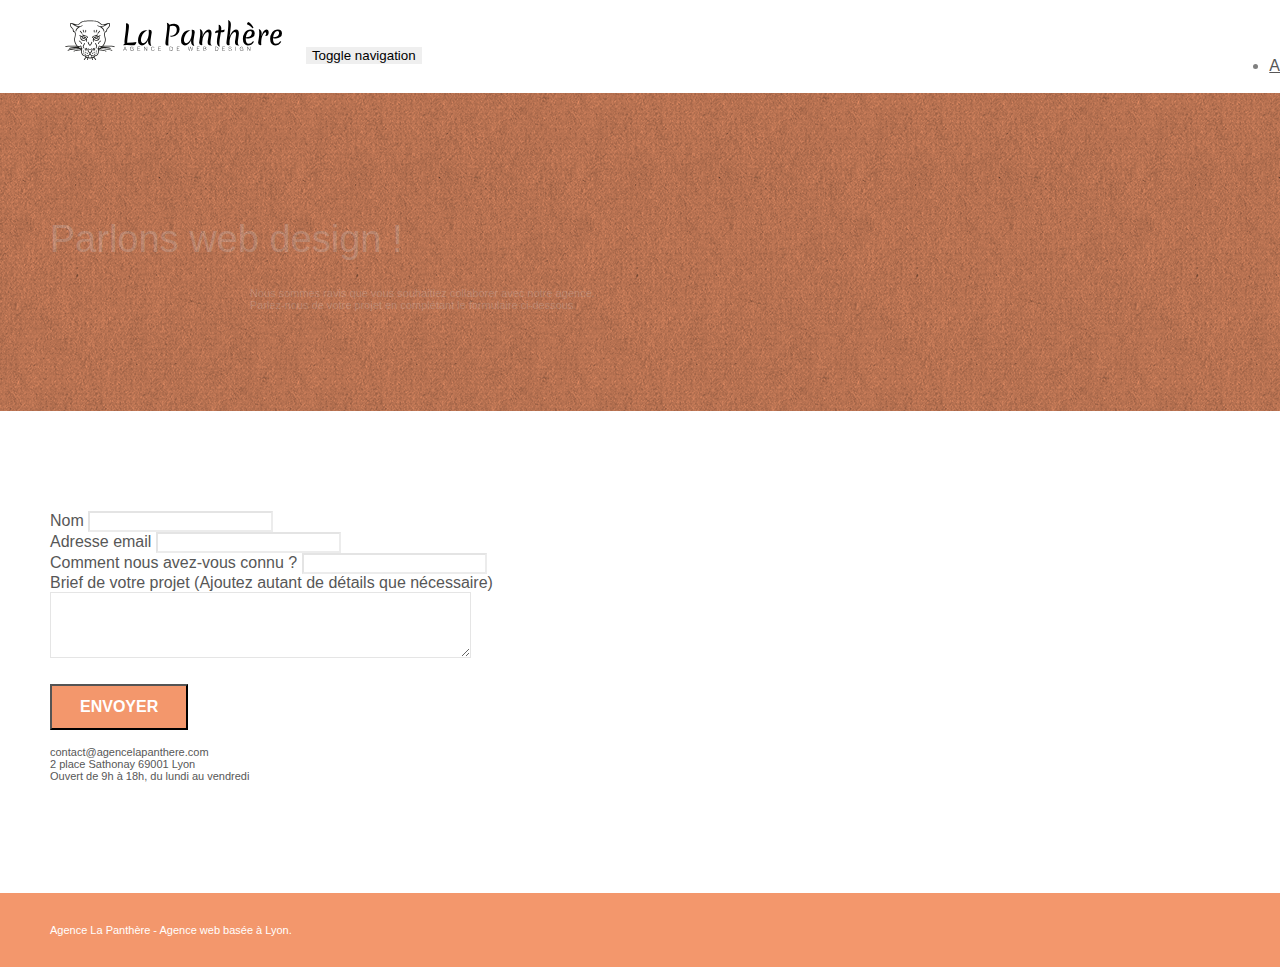
==== contact.html @ 9d2465e5 "page contact" ====
<!doctype html>
<html lang="fr">
<head>
    <meta charset="utf-8">
    <meta name="keywords" content="">
    <meta name="description" content="">
    <meta name="viewport" content="width=device-width, initial-scale=1.0, viewport-fit=cover">
    <link rel="shortcut icon" type="image/png" href="favicon.jpg">
    
	<link rel="stylesheet" type="text/css" href="./css/bootstrap.min.css">
	<link rel="stylesheet" type="text/css" href="style.css">
	<link rel="stylesheet" type="text/css" href="./css/font-awesome.min.css">
	<link rel="stylesheet" type="text/css" href="./css/et-line.min.css">
	
    
	<script src="./js/jquery-2.1.0.min.js"></script>
	<script src="./js/bootstrap.min.js"></script>
	<script src="./js/blocs.min.js"></script>
	<script src="./js/jqBootstrapValidation.js"></script>
	<script src="./js/formHandler.js"></script>
    <title>Contact</title>

    
<!-- Analytics -->
 
<!-- Analytics END -->
    
</head>
<body>
<!-- Principal conteneur -->
<div class="page-container">
    
<!-- bloc-0 -->
<div class="bloc bgc-white l-bloc " id="bloc-0">
	<div class="container bloc-sm">
		<nav class="navbar row">
			<div class="navbar-header">
				<a class="navbar-brand" href="index.html"><img src="img/agence-la-panthere-monochrome.svg" alt="atlanta web design logo" height="40" /></a>
				<button id="nav-toggle" type="button" class="ui-navbar-toggle navbar-toggle" data-toggle="collapse" data-target=".navbar-1">
					<span class="sr-only">Toggle navigation</span><span class="icon-bar"></span><span class="icon-bar"></span><span class="icon-bar"></span>
				</button>
			</div>
			<div class="collapse navbar-collapse navbar-1 special-dropdown-nav">
				<ul class="site-navigation nav navbar-nav">
					<li>
						<a href="index.html">Accueil</a>
					</li>
					<li>
					</li>
					<li>
						<a href="contact.html">Contact</a>
					</li>
				</ul>
			</div>
		</nav>
	</div>
</div>
<!-- bloc-0 END -->

<!-- bloc-6 -->
<div class="bloc bg-dots-bg bg-repeat bgc-atomic-tangerine d-bloc bloc-bg-texture texture-paper" id="bloc-6">
	<div class="container bloc-lg">
		<div class="row">
			<div class="col-sm-12">
				<h1 class="text-center hero-bloc-text tc-white">
					Parlons web design !
				</h1>
				<p class="text-center mg-lg tc-white tight-width-whitespace">
					Nous sommes ravis que vous souhaitiez collaborer avec notre agence.<br>
					Parlez-nous de votre projet en complétant le formulaire ci-dessous.
				</p>
			</div>
		</div>
	</div>
</div>
<!-- bloc-6 END -->

<!-- bloc-7 -->
<div class="bloc bgc-white l-bloc" id="bloc-7">
	<div class="container bloc-lg">
		<div class="row">
			<div class="col-sm-6">
				<form id="form_1" novalidate success-msg="Your message has been sent." fail-msg="Sorry it seems that our mail server is not responding, Sorry for the inconvenience!">
					<div class="form-group">
						<label>
							Nom
						</label>
						<input id="name" class="form-control" required />
					</div>
					<div class="form-group">
						<label>
							Adresse email
						</label>
						<input id="email" class="form-control" type="email" required />
					</div>
					<div class="form-group">
						<label>
							Comment nous avez-vous connu ?
						</label>
						<input class="form-control" type="email" required id="input_504" />
					</div>
					<div class="form-group">
						<label>
							Brief de votre projet (Ajoutez autant de détails que nécessaire)<br>
						</label><textarea id="message" class="form-control" rows="4" cols="50" required></textarea>
					</div> 
					<button class="bloc-button btn btn-lg btn-block cta-hero btn-atomic-tangerine" type="submit">
						Envoyer
					</button>
				</form>
			</div>
			<div class="col-sm-6">
				<p>
					contact@agencelapanthere.com<br>2 place Sathonay 69001 Lyon<br>Ouvert de 9h à 18h, du lundi au vendredi<br>
				</p>
			</div>
		</div>
	</div>
</div>
<!-- bloc-7 END -->

<!-- ScrollToTop Button -->
<a class="bloc-button btn btn-d scrollToTop" onclick="scrollToTarget('1')"><span class="fa fa-chevron-up"></span></a>
<!-- ScrollToTop Button END-->


<!-- Footer - bloc-8 -->
<div class="bloc bgc-atomic-tangerine d-bloc" id="bloc-8">
	<div class="container bloc-sm">
		<div class="row">
			<div class="col-sm-12">
				<p class="text-center white">
					Agence La Panthère - Agence web basée à Lyon.<br>
				</p>
				<div class="row row-no-gutters social">
					<div class="col-sm-3">
						<div class="text-center">
							<a class="social" href="index.html"><span class="fa fa-twitter icon-md"></span></a>
						</div>
					</div>
					<div class="col-sm-3">
						<div class="text-center">
							<a class="social" href="index.html"><span class="fa fa-facebook icon-md"></span></a>
						</div>
					</div>
					<div class="col-sm-3">
						<div class="text-center">
							<a class="social" href="index.html"><span class="fa fa-dribbble icon-md"></span></a>
						</div>
					</div>
					<div class="col-sm-3">
						<div class="text-center">
							<a class="social" href="index.html"><span class="fa fa-instagram icon-md"></span></a>
						</div>
					</div>
				</div>
			</div>
		</div>
	</div>
</div>
<!-- Footer - bloc-8 END -->

</div>
<!-- Principal conteneur END -->
    

</body>
</html>
---- style.css ----
body {
    margin: 0;
    padding: 0;
    background: #FFF;
    overflow-x: hidden;
    -webkit-font-smoothing: antialiased;
    -moz-osx-font-smoothing: grayscale;
}

a,
button {
    transition: all .3s ease-in-out;
    outline: none!important;
}

a:hover {
    text-decoration: none;
    cursor: pointer;
}

#page-loading-blocs-notifaction {
    position: fixed;
    top: 0;
    bottom: 0;
    width: 100%;
    z-index: 100000;
    background: #FFFFFF url("img/pageload-spinner.gif") no-repeat center center;
}

.bloc {
    width: 100%;
    clear: both;
    background: 50% 50% no-repeat;
    padding: 0 50px;
    -webkit-background-size: cover;
    -moz-background-size: cover;
    -o-background-size: cover;
    background-size: cover;
    position: relative;
}

.bloc .container {
    padding-left: 0;
    padding-right: 0;
}

.bloc-lg {
    padding: 100px 50px;
}

.bloc-md {
    padding: 50px;
}

.bloc-sm {
    padding: 20px 50px;
}

.bg-center,
.bg-l-edge,
.bg-r-edge,
.bg-t-edge,
.bg-b-edge,
.bg-tl-edge,
.bg-bl-edge,
.bg-tr-edge,
.bg-br-edge,
.bg-repeat {
    -webkit-background-size: auto!important;
    -moz-background-size: auto!important;
    -o-background-size: auto!important;
    background-size: auto!important;
}

.bg-repeat {
    background: repeat;
}

.bg-t-edge {
    background: top no-repeat;
}

.bloc-bg-texture::before {
    content: "";
    background-size: 2px 2px;
    position: absolute;
    top: 0;
    bottom: 0;
    left: 0;
    right: 0;
}

.texture-paper::before {
    background: url("img/texture-paper.png");
    background-size: 280px 280px;
}

.b-parallax {
    background-attachment: fixed;
}

.d-bloc {
    color: rgba(255, 255, 255, .7);
}

.d-bloc button:hover {
    color: rgba(255, 255, 255, .9);
}

.d-bloc .icon-round,
.d-bloc .icon-square,
.d-bloc .icon-rounded,
.d-bloc .icon-semi-rounded-a,
.d-bloc .icon-semi-rounded-b {
    border-color: rgba(255, 255, 255, .9);
}

.d-bloc .divider-h span {
    border-color: rgba(255, 255, 255, .2);
}

.d-bloc .a-btn,
.d-bloc .navbar a,
.d-bloc .navbar-brand,
.d-bloc a .icon-sm,
.d-bloc a .icon-md,
.d-bloc a .icon-lg,
.d-bloc a .icon-xl,
.d-bloc h1 a,
.d-bloc h2 a,
.d-bloc h3 a,
.d-bloc h4 a,
.d-bloc h5 a,
.d-bloc h6 a,
.d-bloc p a {
    color: rgba(255, 255, 255, .6);
}

.d-bloc .a-btn:hover,
.d-bloc .navbar a:hover,
.d-bloc .navbar-brand:hover,
.d-bloc a:hover .icon-sm,
.d-bloc a:hover .icon-md,
.d-bloc a:hover .icon-lg,
.d-bloc a:hover .icon-xl,
.d-bloc h1 a:hover,
.d-bloc h2 a:hover,
.d-bloc h3 a:hover,
.d-bloc h4 a:hover,
.d-bloc h5 a:hover,
.d-bloc h6 a:hover,
.d-bloc p a:hover {
    color: rgba(255, 255, 255, 1);
}

.d-bloc .navbar-toggle .icon-bar {
    background: rgba(255, 255, 255, 1);
}

.d-bloc .btn-wire,
.d-bloc .btn-wire:hover {
    color: rgba(255, 255, 255, 1);
    border-color: rgba(255, 255, 255, 1);
}

.d-bloc .panel {
    color: rgba(0, 0, 0, .5);
}

.d-bloc .panel button:hover {
    color: rgba(0, 0, 0, .7);
}

.d-bloc .panel icon {
    border-color: rgba(0, 0, 0, .7);
}

.d-bloc .panel .divider-h span {
    border-color: rgba(0, 0, 0, .1);
}

.d-bloc .panel .a-btn {
    color: rgba(0, 0, 0, .6);
}

.d-bloc .panel .a-btn:hover {
    color: rgba(0, 0, 0, 1);
}

.d-bloc .panel .btn-wire,
.d-bloc .panel .btn-wire:hover {
    color: rgba(0, 0, 0, .7);
    border-color: rgba(0, 0, 0, .3);
}

.d-bloc .panel,
.l-bloc {
    color: rgba(0, 0, 0, .5);
}

.d-bloc .panel button:hover,
.l-bloc button:hover {
    color: rgba(0, 0, 0, .7);
}

.l-bloc .icon-round,
.l-bloc .icon-square,
.l-bloc .icon-rounded,
.l-bloc .icon-semi-rounded-a,
.l-bloc .icon-semi-rounded-b {
    border-color: rgba(0, 0, 0, .7);
}

.d-bloc .panel .divider-h span,
.l-bloc .divider-h span {
    border-color: rgba(0, 0, 0, .1);
}

.d-bloc .panel .a-btn,
.l-bloc .a-btn,
.l-bloc .navbar a,
.l-bloc .navbar-brand,
.l-bloc a .icon-sm,
.l-bloc a .icon-md,
.l-bloc a .icon-lg,
.l-bloc a .icon-xl,
.l-bloc h1 a,
.l-bloc h2 a,
.l-bloc h3 a,
.l-bloc h4 a,
.l-bloc h5 a,
.l-bloc h6 a,
.l-bloc p a {
    color: rgba(0, 0, 0, .6);
}

.d-bloc .panel .a-btn:hover,
.l-bloc .a-btn:hover,
.l-bloc .navbar a:hover,
.l-bloc .navbar-brand:hover,
.l-bloc a:hover .icon-sm,
.l-bloc a:hover .icon-md,
.l-bloc a:hover .icon-lg,
.l-bloc a:hover .icon-xl,
.l-bloc h1 a:hover,
.l-bloc h2 a:hover,
.l-bloc h3 a:hover,
.l-bloc h4 a:hover,
.l-bloc h5 a:hover,
.l-bloc h6 a:hover,
.l-bloc p a:hover {
    color: rgba(0, 0, 0, 1);
}

.l-bloc .navbar-toggle .icon-bar {
    color: rgba(0, 0, 0, .6);
}

.d-bloc .panel .btn-wire,
.d-bloc .panel .btn-wire:hover,
.l-bloc .btn-wire,
.l-bloc .btn-wire:hover {
    color: rgba(0, 0, 0, .7);
    border-color: rgba(0, 0, 0, .3);
}

.voffset {
    margin-top: 30px;
}

.voffset-lg {
    margin-top: 80px;
}

.row-no-gutters {
    margin-right: 0;
    margin-left: 0;
}

.row.row-no-gutters > [class^="col-"],
.row.row-no-gutters > [class*=" col-"] {
    padding-right: 0;
    padding-left: 0;
}

#bloc-1-hero h1 {
    font-size: 32px;
}

.navbar {
    margin-bottom: 0;
    z-index: 1;
}

.navbar-brand {
    height: auto;
    padding: 3px 15px;
    font-size: 25px;
    font-weight: normal;
    font-weight: 600;
    line-height: 44px;
}

.navbar-brand img {
    max-height: 200px;
    margin: 0 5px 0 0;
    display: inline;
}

.navbar-brand img[src$=svg] {
    min-width: 100px;
}

.nav-center .navbar-brand img {
    margin: 0;
}

.navbar .nav {
    padding-top: 2px;
    margin-right: -16px;
    float: right;
    z-index: 1;
}

.nav > li {
    float: left;
    margin-top: 4px;
    font-size: 16px;
}

.navbar-nav .open .dropdown-menu > li > a {
    text-align: inherit;
}

.nav > li a:hover,
.nav > li a:focus {
    background: transparent;
}

.navbar-toggle {
    margin: 10px 10px 0 0;
    border: 0px;
}

.navbar-toggle:hover {
    background: transparent!important;
}

.navbar-toggle .icon-bar {
    background-color: rgba(0, 0, 0, .5);
    width: 26px;
}

.nav-invert .navbar .nav {
    float: left;
}

.nav-invert .navbar-header,
.nav-invert .navbar-brand {
    float: right;
    position: relative;
    z-index: 2;
}

@media (min-width: 768px) {
    .site-navigation {
        position: absolute;
        top: 50%;
        right: 20px;
        transform: translate(0, -50%);
        -webkit-transform: translateY(-50%);
    }
    .nav > li .dropdown-menu a,
    .nav > li .dropdown-menu a:hover {
        color: #484848;
    }
    .nav-invert .site-navigation {
        left: 0;
        right: 0;
    }
    .nav-center {
        text-align: center;
    }
    .nav-center .navbar-header {
        width: 100%;
    }
    .nav-center .navbar-header,
    .nav-center .navbar-brand,
    .nav-center .nav > li {
        float: none;
        display: inline-block;
    }
    .nav-center .site-navigation {
        position: relative;
        width: 100%;
        right: 0;
        margin-right: 0px;
        margin-top: 20px;
    }
    .nav-center.mini-nav .navbar-toggle {
        float: none;
        margin: 10px auto 0;
    }
}

.nav > li > .dropdown a {
    background: none!important;
    display: block;
    padding: 14px 15px;
}

nav .caret {
    margin: 0 5px;
}

.dropdown-menu .dropdown-menu {
    top: -8px;
    left: 100%;
}

.dropdown-menu .dropmenu-flow-right {
    top: 100%;
    left: 0;
    margin-left: -1px;
    border-top-left-radius: 0;
    border-top-right-radius: 0;
}

.dropdown-menu .dropdown span {
    border: 4px solid black;
    border-top-color: transparent;
    border-right-color: transparent;
    border-bottom-color: transparent;
    margin: 6px -5px 0 0!important;
    float: right;
}

.mg-md {
    margin-top: 10px;
    margin-bottom: 20px;
}

.mg-lg {
    margin-top: 10px;
    margin-bottom: 40px;
}

.btn {
    margin: 0 5px 5px 0;
}

.btn.pull-right {
    margin: 0 0 5px 5px;
}

.btn-d,
.btn-d:hover,
.btn-d:focus {
    color: #FFF;
    background: rgba(0, 0, 0, .3);
}

button {
    outline: none!important;
}

.btn-rd {
    border-radius: 40px;
}

.btn-clean {
    border: 1px solid rgba(0, 0, 0, .08);
    border-bottom-color: rgba(0, 0, 0, .1);
    text-shadow: 0 1px 0 rgba(0, 0, 1, .1);
    box-shadow: 0 1px 3px rgba(0, 0, 1, .25), inset 0 1px 0 0 rgba(255, 255, 255, .15);
}

.icon-md {
    font-size: 30px!important;
}

.icon-lg {
    font-size: 60px!important;
}

.sm-shadow {
    text-shadow: 0 1px 2px rgba(0, 0, 0, .3);
}

.panel-sq,
.panel-sq .panel-heading,
.panel-sq .panel-footer {
    border-radius: 0;
}

.panel-rd {
    border-radius: 30px;
}

.panel-rd .panel-heading {
    border-radius: 29px 29px 0 0;
}

.panel-rd .panel-footer {
    border-radius: 0 0 29px 29px;
}

.form-control {
    border-color: rgba(0, 0, 0, .1);
    box-shadow: none;
}

.scrollToTop {
    width: 40px;
    height: 40px;
    position: fixed;
    bottom: 20px;
    right: 20px;
    opacity: 0;
    z-index: 500;
    transition: all .3s ease-in-out;
}

.scrollToTop span {
    margin-top: 6px;
}

.showScrollTop {
    font-size: 14px;
    opacity: 1;
}

a[data-lightbox] {
    position: relative;
    display: block;
    text-align: center;
}

a[data-lightbox]:hover::before {
    content: "+";
    font-family: "HelveticaNeue-Light", "Helvetica Neue Light", "Helvetica Neue", Helvetica, Arial;
    font-size: 32px;
    width: 50px;
    height: 50px;
    margin-left: -25px;
    border-radius: 50%;
    background: rgba(0, 0, 0, .6);
    color: #FFF;
    font-weight: 100;
    z-index: 1;
    position: absolute;
    top: 50%;
    transform: translateY(-50%);
    -webkit-transform: translateY(-50%);
}

a[data-lightbox]:hover img {
    opacity: 0.6;
    -webkit-animation-fill-mode: none;
    animation-fill-mode: none;
}

#lightbox-modal {
    display: flex;
    align-items: center;
}

#lightbox-modal .modal-dialog {
    width: 90%;
    max-width: 900px;
    margin: 0 auto 0;
}

#lightbox-modal .modal-dialog img {
    max-height: 90vh;
    margin: 0 auto;
}

.lightbox-caption {
    padding: 20px;
    color: #FFF;
    background: rgba(0, 0, 0, .5);
    position: absolute;
    left: 15px;
    right: 15px;
    bottom: 5px;
}

.close-lightbox {
    color: #FFF;
    font-size: 30px;
    position: absolute;
    top: 20px;
    right: 20px;
    z-index: 20;
    background: rgba(0, 0, 0, .5);
    border: none;
    line-height: 30px;
    padding: 0 9px 5px;
    opacity: 0.3;
}

.close-lightbox:hover,
.next-lightbox:hover,
.prev-lightbox:hover {
    opacity: 1.0;
    color: #FFF;
}

.next-lightbox,
.prev-lightbox {
    font-size: 20px;
    color: rgba(255, 255, 255, .9);
    background: rgba(0, 0, 0, .5);
    transition: all .2s ease-in-out;
    position: absolute;
    top: 45%;
    z-index: 1;
    opacity: 0.4;
}

.next-lightbox {
    padding: 6px 8px 1px 13px;
    right: 25px;
}

.prev-lightbox {
    padding: 6px 13px 1px 10px;
    left: 25px;
}

.snapshot-lb .modal-body {
    padding-bottom: 45px;
}

.snapshot-lb .lightbox-caption {
    padding: 0;
    color: rgba(0, 0, 0, .5);
    background: none;
}

h1,
h2,
h3,
h4,
h5,
h6,
p,
label,
.btn,
a {
    font-family: "helvetica";
    font-weight: 400;
    color: #575757!important;
}

.container {
    max-width: 1000px;
}

.hero-bloc-text {
    font-size: 38px;
}

.hero-bloc-text-sub {
    font-size: 36px;
}

.statement-bloc-text {
    line-height: 26px;
    font-style: italic;
    font-size: 20px;
    text-align: center;
    font-weight: lighter;
    max-width: 520px;
    margin: auto auto auto auto;
}

p {
    font-size: 11px;
}

.tight-width-whitespace {
    max-width: 600px;
    margin: auto auto auto auto;
}

.h1 {
    font-size: 20px;
    font-family: "Open Sans";
}

.cta-hero {
    margin-top: 22px;
    color: #FFFFFF!important;
    text-transform: uppercase;
    padding: 12px 28px 12px 28px;
    font-size: 16px;
    font-weight: 700;
}

.social {
    max-width: 400px;
    margin: auto auto auto auto;
}

h2 {
    font-size: 22px;
    line-height: 1.4em;
}

h3 {
    font-size: 15px;
    text-transform: uppercase;
    font-weight: 700;
    color: #333333!important;
}

.med-width-whitespace {
    max-width: 800px;
    margin: auto auto auto auto;
    box-shadow: 0px 0px 0px #000000;
}

h1 {
    color: #333333!important;
}

h4 {
    color: #333333!important;
}

.icons {
    margin-bottom: 14px;
    margin-top: 24px;
}

.white {
    color: #FFFFFF!important;
}

.portfolio-thumb {
    margin-bottom: 24px;
}

.portfolio-row {
    margin-bottom: 44px;
    margin-top: 50px;
}

.avatar {
    box-shadow: 0px 4px 9px rgba(0, 0, 0, 0.3);
}

.black-background {
    background-color: rgba(165, 147, 99, 0.7);
    padding: 40px 40px 40px 40px;
}

.bold-link {
    font-weight: 900;
    text-decoration: underline!important;
}

.bgc-white {
    background-color: #FFFFFF;
}

.bgc-dark-slate-blue {
    background-color: #364577;
}

.bgc-atomic-tangerine {
    background-color: #F3976C;
}

.tc-white {
    color: #f7b293!important;
}

.btn-atomic-tangerine {
    background: #F3976C;
    color: #FFFFFF!important;
}

.btn-atomic-tangerine:hover {
    background: #c27956!important;
    color: #FFFFFF!important;
}

.ltc-white {
    color: #FFFFFF!important;
}

.ltc-white:hover {
    color: #cccccc!important;
}

.ltc-atomic-tangerine {
    color: #F3976C!important;
}

.ltc-atomic-tangerine:hover {
    color: #c27956!important;
}

.icon-dark-slate-blue {
    color: #364577!important;
    border-color: #364577!important;
}

.bg-dots-bg {
    background-image: url("img/dots-bg.png");
}

.bg-lines-h2-bg {
    background-image: url("img/lines-h2-bg.png");
}

.bg-banniere {
    background-image: url("img/agence-la-panthere.jpg");
}

.bg-presentation {
    background-image: url("img/image-de-presentation.bmp");
}

@media (max-width: 1024px) {
    .bloc {
        padding-left: 20px;
        padding-right: 20px;
    }
    .bloc.full-width-bloc,
    .bloc-tile-2.full-width-bloc .container,
    .bloc-tile-3.full-width-bloc .container,
    .bloc-tile-4.full-width-bloc .container {
        padding-left: 0;
        padding-right: 0;
    }
}

@media (max-width: 992px) and (min-width: 768px) {
    .navbar .nav {
        max-width: 80%
    }
    .nav-center.navbar .nav {
        max-width: 100%
    }
}

@media only screen and (min-device-width: 768px) and (max-device-width: 1024px) and (orientation: landscape) {
    .b-parallax {
        background-attachment: scroll;
    }
}

@media only screen and (min-device-width: 1024px) and (max-device-width: 1366px) and (-webkit-min-device-pixel-ratio: 1.5) {
    .b-parallax {
        background-attachment: scroll;
    }
}

@media (max-width: 991px) {
    .container {
        width: 100%;
    }
    .b-parallax {
        background-attachment: scroll;
    }
    .page-container,
    #hero-bloc {
        overflow-x: hidden;
        position: relative;
    }
    .bloc {
        padding-left: constant(safe-area-inset-left);
        padding-right: constant(safe-area-inset-right);
    }
    .bloc-group,
    .bloc-group .bloc {
        display: block;
        width: 100%;
    }
    .bloc-fill-screen .fill-bloc-top-edge,
    .bloc-fill-screen .fill-bloc-bottom-edge {
        padding: 0 20px;
        padding-left: constant(safe-area-inset-left);
        padding-right: constant(safe-area-inset-right);
    }
}

@media (max-width: 767px) {
    .page-container {
        overflow-x: hidden;
        position: relative;
    }
    h1,
    h2,
    h3,
    h4,
    h5,
    h6,
    p,
    #disqus_thread {
        padding-left: 10px!important;
        padding-right: 10px!important;
    }
    .b-parallax {
        background-attachment: scroll;
    }
    .navbar .nav {
        padding-top: 0;
        border-top: 1px solid rgba(0, 0, 0, .2);
        float: none!important;
    }
    .navbar.row {
        margin-left: 0;
        margin-right: 0;
    }
    .site-navigation {
        position: inherit;
        transform: none;
        -webkit-transform: none;
        -ms-transform: none;
    }
    .nav > li {
        margin-top: 0;
        border-bottom: 1px solid rgba(0, 0, 0, .1);
        background: rgba(0, 0, 0, .05);
        text-align: left;
        padding-left: 15px;
        width: 100%;
    }
    .nav > li:hover {
        background: rgba(0, 0, 0, .08);
    }
    .dropdown .dropdown a .caret {
        float: none;
        margin: 5px 0 0 10px!important;
        border: 4px solid black;
        border-bottom-color: transparent;
        border-right-color: transparent;
        border-left-color: transparent;
    }
    #hero-bloc .navbar .nav {
        background: rgba(0, 0, 0, .8);
    }
    #hero-bloc .navbar .nav a {
        color: rgba(255, 255, 255, .6);
    }
    .hero {
        padding: 50px 0;
    }
    .hero-nav {
        left: -1px;
        right: -1px;
    }
    .navbar-collapse {
        padding: 0;
        overflow-x: hidden;
        -webkit-box-shadow: none;
        box-shadow: none;
    }
    .navbar-brand img {
        max-height: 40px;
        width: auto;
    }
    .nav-invert .navbar-header {
        float: none;
        width: 100%;
    }
    .nav-invert .navbar-toggle {
        float: left;
        margin-left: 10px;
    }
    .bloc {
        padding-left: 0;
        padding-right: 0;
    }
    .bloc-xxl,
    .bloc-xl,
    .bloc-lg {
        padding: 40px 0;
    }
    .bloc-sm,
    .bloc-md {
        padding-left: 0;
        padding-right: 0;
    }
    .bloc-tile-2 .container,
    .bloc-tile-3 .container,
    .bloc-tile-4 .container,
    .bloc-fill-screen .fill-bloc-top-edge,
    .bloc-fill-screen .fill-bloc-bottom-edge {
        padding-left: 0;
        padding-right: 0;
    }
    .a-block {
        padding: 0 10px;
    }
    .btn-dwn {
        display: none;
    }
    .voffset {
        margin-top: 5px;
    }
    .voffset-md {
        margin-top: 20px;
    }
    .voffset-lg {
        margin-top: 30px;
    }
    form {
        padding: 5px;
    }
    .close-lightbox {
        display: inline-block;
    }
    .blocsapp-device-iphone5 {
        background-size: 216px 425px;
        padding-top: 60px;
        width: 216px;
        height: 425px;
    }
    .blocsapp-device-iphone5 img {
        width: 180px;
        height: 320px;
    }
}

@media (max-width: 400px) {
    .bloc {
        padding-left: 0;
        padding-right: 0;
    }
}

@media (max-width: 767px) {
    .bloc-mob-center-text {
        text-align: center;
    }
}
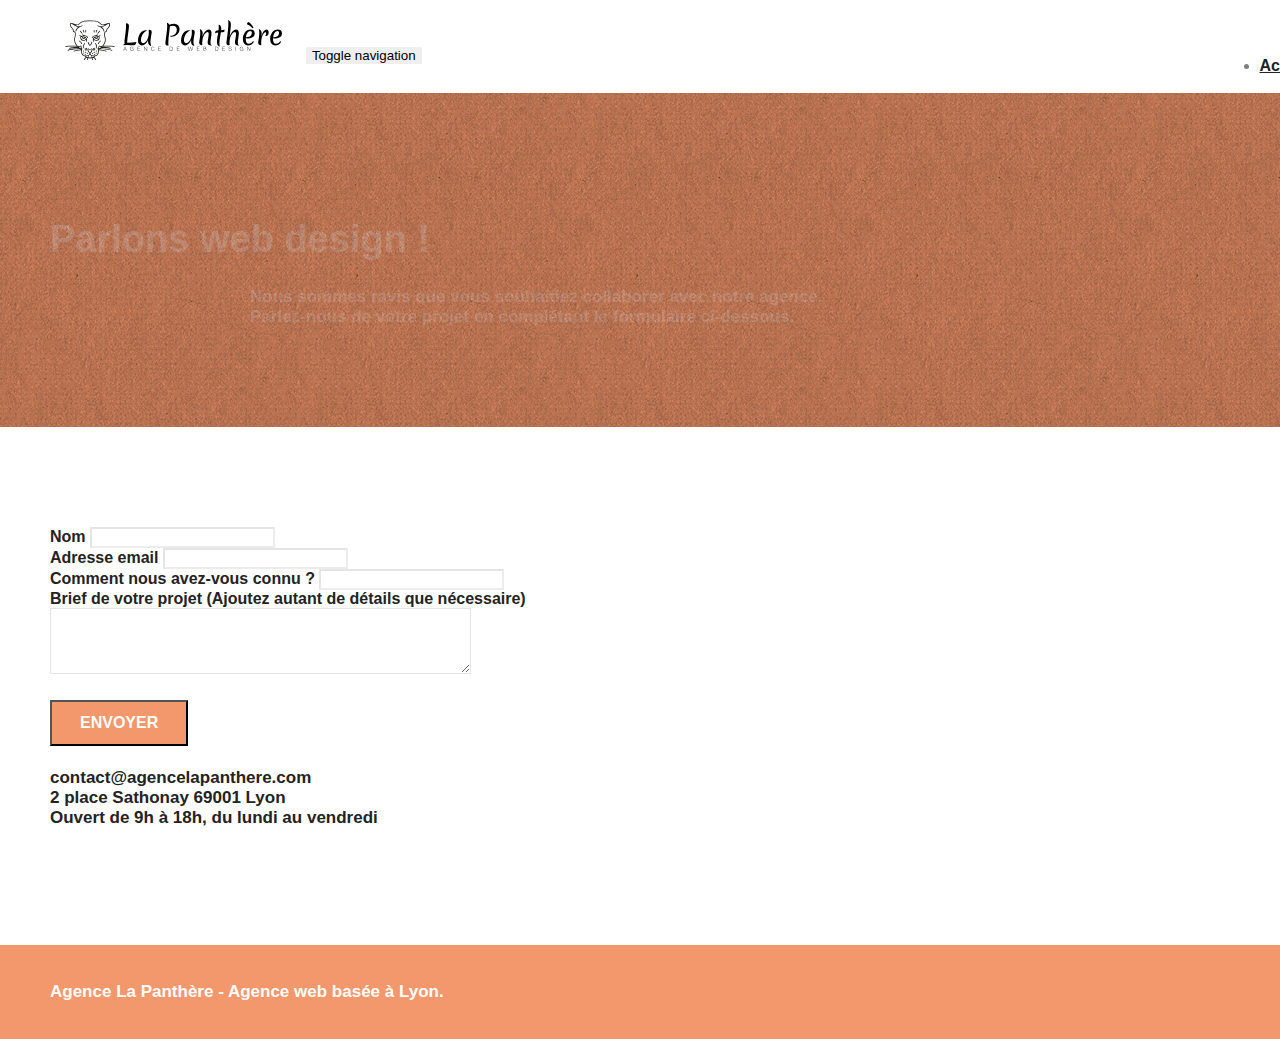
==== commit 67243d3f: "dernières modif" ====
--- a/contact.html
+++ b/contact.html
@@ -135,22 +135,22 @@
 				<div class="row row-no-gutters social">
 					<div class="col-sm-3">
 						<div class="text-center">
-							<a class="social" href="index.html"><span class="fa fa-twitter icon-md"></span></a>
+							<a aria-label="twitter" href="https://twitter.com"><span class="fa fa-twitter icon-md"></span></a>
 						</div>
 					</div>
 					<div class="col-sm-3">
 						<div class="text-center">
-							<a class="social" href="index.html"><span class="fa fa-facebook icon-md"></span></a>
+							<a aria-label="facebook" href="https://facebook.fr"><span class="fa fa-facebook icon-md"></span></a>
 						</div>
 					</div>
 					<div class="col-sm-3">
 						<div class="text-center">
-							<a class="social" href="index.html"><span class="fa fa-dribbble icon-md"></span></a>
+							<a aria-label="dribble" href="https://dribble.com"><span class="fa fa-dribbble icon-md"></span></a>
 						</div>
 					</div>
 					<div class="col-sm-3">
 						<div class="text-center">
-							<a class="social" href="index.html"><span class="fa fa-instagram icon-md"></span></a>
+							<a aria-label="instagram" href="https://instagram.com"><span class="fa fa-instagram icon-md"></span></a>
 						</div>
 					</div>
 				</div>
--- a/style.css
+++ b/style.css
@@ -650,8 +650,8 @@
 .btn,
 a {
     font-family: "helvetica";
-    font-weight: 400;
-    color: #575757!important;
+    font-weight: 600;
+    color: #232323!important;
 }
 
 .container {
@@ -677,7 +677,7 @@
 }
 
 p {
-    font-size: 11px;
+    font-size: 17px;
 }
 
 .tight-width-whitespace {
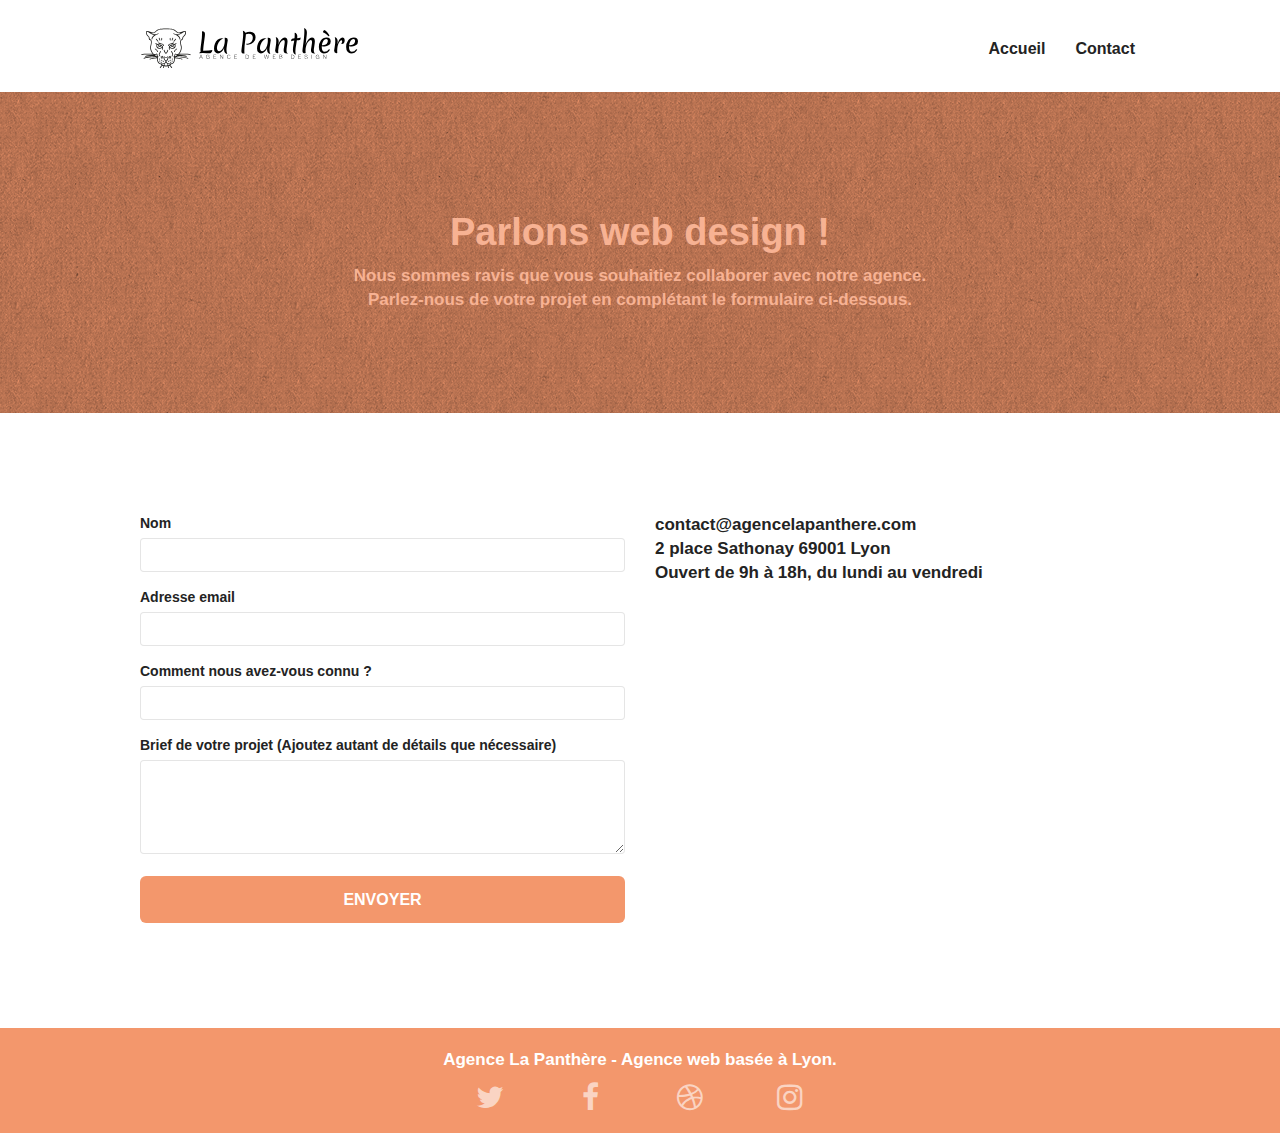
==== commit ed5f3ab0: "Update contact.html" ====
--- a/contact.html
+++ b/contact.html
@@ -7,15 +7,15 @@
     <meta name="viewport" content="width=device-width, initial-scale=1.0, viewport-fit=cover">
     <link rel="shortcut icon" type="image/png" href="favicon.jpg">
     
-	<link rel="stylesheet" type="text/css" href="./css/bootstrap.min.css">
+	<link rel="stylesheet" type="text/css" href="./css/bootstrap.css">
 	<link rel="stylesheet" type="text/css" href="style.css">
-	<link rel="stylesheet" type="text/css" href="./css/font-awesome.min.css">
-	<link rel="stylesheet" type="text/css" href="./css/et-line.min.css">
+	<link rel="stylesheet" type="text/css" href="./css/font-awesome.css">
+	<link rel="stylesheet" type="text/css" href="./css/et-line.css">
 	
     
-	<script src="./js/jquery-2.1.0.min.js"></script>
-	<script src="./js/bootstrap.min.js"></script>
-	<script src="./js/blocs.min.js"></script>
+	<script src="./js/jquery-2.1.0.js"></script>
+	<script src="./js/bootstrap.js"></script>
+	<script src="./js/blocs.js"></script>
 	<script src="./js/jqBootstrapValidation.js"></script>
 	<script src="./js/formHandler.js"></script>
     <title>Contact</title>
--- a/style.css
+++ b/style.css
@@ -848,13 +848,13 @@
     }
 }
 
-@media only screen and (min-device-width: 768px) and (max-device-width: 1024px) and (orientation: landscape) {
+@media only screen and (min-width: 768px) and (max-width: 1024px) and (orientation: landscape) {
     .b-parallax {
         background-attachment: scroll;
     }
 }
 
-@media only screen and (min-device-width: 1024px) and (max-device-width: 1366px) and (-webkit-min-device-pixel-ratio: 1.5) {
+@media only screen and (min-width: 1024px) and (max-width: 1366px) and (-webkit-min-device-pixel-ratio: 1.5) {
     .b-parallax {
         background-attachment: scroll;
     }
@@ -872,10 +872,7 @@
         overflow-x: hidden;
         position: relative;
     }
-    .bloc {
-        padding-left: constant(safe-area-inset-left);
-        padding-right: constant(safe-area-inset-right);
-    }
+    
     .bloc-group,
     .bloc-group .bloc {
         display: block;
@@ -884,8 +881,6 @@
     .bloc-fill-screen .fill-bloc-top-edge,
     .bloc-fill-screen .fill-bloc-bottom-edge {
         padding: 0 20px;
-        padding-left: constant(safe-area-inset-left);
-        padding-right: constant(safe-area-inset-right);
     }
 }
 
--- a/css/et-line.css
+++ b/css/et-line.css
@@ -0,0 +1,519 @@
+@font-face {
+    font-family: et-line;
+    src: url(../fonts/et-line.eot);
+    src: url(../fonts/et-line.eot?#iefix) format('embedded-opentype'), url(../fonts/et-line.woff) format('woff'), url(../fonts/et-line.ttf) format('truetype'), url(../fonts/et-line.svg#et-line) format('svg');
+    font-weight: 400;
+    font-style: normal
+}
+
+.et-icon-adjustments,
+.et-icon-alarmclock,
+.et-icon-anchor,
+.et-icon-aperture,
+.et-icon-attachment,
+.et-icon-bargraph,
+.et-icon-basket,
+.et-icon-beaker,
+.et-icon-bike,
+.et-icon-book-open,
+.et-icon-briefcase,
+.et-icon-browser,
+.et-icon-calendar,
+.et-icon-camera,
+.et-icon-caution,
+.et-icon-chat,
+.et-icon-circle-compass,
+.et-icon-clipboard,
+.et-icon-clock,
+.et-icon-cloud,
+.et-icon-compass,
+.et-icon-desktop,
+.et-icon-dial,
+.et-icon-document,
+.et-icon-documents,
+.et-icon-download,
+.et-icon-dribbble,
+.et-icon-edit,
+.et-icon-envelope,
+.et-icon-expand,
+.et-icon-facebook,
+.et-icon-flag,
+.et-icon-focus,
+.et-icon-gears,
+.et-icon-genius,
+.et-icon-gift,
+.et-icon-global,
+.et-icon-globe,
+.et-icon-googleplus,
+.et-icon-grid,
+.et-icon-happy,
+.et-icon-hazardous,
+.et-icon-heart,
+.et-icon-hotairballoon,
+.et-icon-hourglass,
+.et-icon-key,
+.et-icon-laptop,
+.et-icon-layers,
+.et-icon-lifesaver,
+.et-icon-lightbulb,
+.et-icon-linegraph,
+.et-icon-linkedin,
+.et-icon-lock,
+.et-icon-magnifying-glass,
+.et-icon-map,
+.et-icon-map-pin,
+.et-icon-megaphone,
+.et-icon-mic,
+.et-icon-mobile,
+.et-icon-newspaper,
+.et-icon-notebook,
+.et-icon-paintbrush,
+.et-icon-paperclip,
+.et-icon-pencil,
+.et-icon-phone,
+.et-icon-picture,
+.et-icon-pictures,
+.et-icon-piechart,
+.et-icon-presentation,
+.et-icon-pricetags,
+.et-icon-printer,
+.et-icon-profile-female,
+.et-icon-profile-male,
+.et-icon-puzzle,
+.et-icon-quote,
+.et-icon-recycle,
+.et-icon-refresh,
+.et-icon-ribbon,
+.et-icon-rss,
+.et-icon-sad,
+.et-icon-scissors,
+.et-icon-scope,
+.et-icon-search,
+.et-icon-shield,
+.et-icon-speedometer,
+.et-icon-strategy,
+.et-icon-streetsign,
+.et-icon-tablet,
+.et-icon-target,
+.et-icon-telescope,
+.et-icon-toolbox,
+.et-icon-tools,
+.et-icon-tools-2,
+.et-icon-trophy,
+.et-icon-tumblr,
+.et-icon-twitter,
+.et-icon-upload,
+.et-icon-video,
+.et-icon-wallet,
+.et-icon-wine {
+    font-family: et-line;
+    speak: none;
+    font-style: normal;
+    font-weight: 400;
+    font-variant: normal;
+    text-transform: none;
+    line-height: 1;
+    -webkit-font-smoothing: antialiased;
+    -moz-osx-font-smoothing: grayscale;
+    display: inline-block
+}
+
+.et-icon-mobile:before {
+    content: "\e000"
+}
+
+.et-icon-laptop:before {
+    content: "\e001"
+}
+
+.et-icon-desktop:before {
+    content: "\e002"
+}
+
+.et-icon-tablet:before {
+    content: "\e003"
+}
+
+.et-icon-phone:before {
+    content: "\e004"
+}
+
+.et-icon-document:before {
+    content: "\e005"
+}
+
+.et-icon-documents:before {
+    content: "\e006"
+}
+
+.et-icon-search:before {
+    content: "\e007"
+}
+
+.et-icon-clipboard:before {
+    content: "\e008"
+}
+
+.et-icon-newspaper:before {
+    content: "\e009"
+}
+
+.et-icon-notebook:before {
+    content: "\e00a"
+}
+
+.et-icon-book-open:before {
+    content: "\e00b"
+}
+
+.et-icon-browser:before {
+    content: "\e00c"
+}
+
+.et-icon-calendar:before {
+    content: "\e00d"
+}
+
+.et-icon-presentation:before {
+    content: "\e00e"
+}
+
+.et-icon-picture:before {
+    content: "\e00f"
+}
+
+.et-icon-pictures:before {
+    content: "\e010"
+}
+
+.et-icon-video:before {
+    content: "\e011"
+}
+
+.et-icon-camera:before {
+    content: "\e012"
+}
+
+.et-icon-printer:before {
+    content: "\e013"
+}
+
+.et-icon-toolbox:before {
+    content: "\e014"
+}
+
+.et-icon-briefcase:before {
+    content: "\e015"
+}
+
+.et-icon-wallet:before {
+    content: "\e016"
+}
+
+.et-icon-gift:before {
+    content: "\e017"
+}
+
+.et-icon-bargraph:before {
+    content: "\e018"
+}
+
+.et-icon-grid:before {
+    content: "\e019"
+}
+
+.et-icon-expand:before {
+    content: "\e01a"
+}
+
+.et-icon-focus:before {
+    content: "\e01b"
+}
+
+.et-icon-edit:before {
+    content: "\e01c"
+}
+
+.et-icon-adjustments:before {
+    content: "\e01d"
+}
+
+.et-icon-ribbon:before {
+    content: "\e01e"
+}
+
+.et-icon-hourglass:before {
+    content: "\e01f"
+}
+
+.et-icon-lock:before {
+    content: "\e020"
+}
+
+.et-icon-megaphone:before {
+    content: "\e021"
+}
+
+.et-icon-shield:before {
+    content: "\e022"
+}
+
+.et-icon-trophy:before {
+    content: "\e023"
+}
+
+.et-icon-flag:before {
+    content: "\e024"
+}
+
+.et-icon-map:before {
+    content: "\e025"
+}
+
+.et-icon-puzzle:before {
+    content: "\e026"
+}
+
+.et-icon-basket:before {
+    content: "\e027"
+}
+
+.et-icon-envelope:before {
+    content: "\e028"
+}
+
+.et-icon-streetsign:before {
+    content: "\e029"
+}
+
+.et-icon-telescope:before {
+    content: "\e02a"
+}
+
+.et-icon-gears:before {
+    content: "\e02b"
+}
+
+.et-icon-key:before {
+    content: "\e02c"
+}
+
+.et-icon-paperclip:before {
+    content: "\e02d"
+}
+
+.et-icon-attachment:before {
+    content: "\e02e"
+}
+
+.et-icon-pricetags:before {
+    content: "\e02f"
+}
+
+.et-icon-lightbulb:before {
+    content: "\e030"
+}
+
+.et-icon-layers:before {
+    content: "\e031"
+}
+
+.et-icon-pencil:before {
+    content: "\e032"
+}
+
+.et-icon-tools:before {
+    content: "\e033"
+}
+
+.et-icon-tools-2:before {
+    content: "\e034"
+}
+
+.et-icon-scissors:before {
+    content: "\e035"
+}
+
+.et-icon-paintbrush:before {
+    content: "\e036"
+}
+
+.et-icon-magnifying-glass:before {
+    content: "\e037"
+}
+
+.et-icon-circle-compass:before {
+    content: "\e038"
+}
+
+.et-icon-linegraph:before {
+    content: "\e039"
+}
+
+.et-icon-mic:before {
+    content: "\e03a"
+}
+
+.et-icon-strategy:before {
+    content: "\e03b"
+}
+
+.et-icon-beaker:before {
+    content: "\e03c"
+}
+
+.et-icon-caution:before {
+    content: "\e03d"
+}
+
+.et-icon-recycle:before {
+    content: "\e03e"
+}
+
+.et-icon-anchor:before {
+    content: "\e03f"
+}
+
+.et-icon-profile-male:before {
+    content: "\e040"
+}
+
+.et-icon-profile-female:before {
+    content: "\e041"
+}
+
+.et-icon-bike:before {
+    content: "\e042"
+}
+
+.et-icon-wine:before {
+    content: "\e043"
+}
+
+.et-icon-hotairballoon:before {
+    content: "\e044"
+}
+
+.et-icon-globe:before {
+    content: "\e045"
+}
+
+.et-icon-genius:before {
+    content: "\e046"
+}
+
+.et-icon-map-pin:before {
+    content: "\e047"
+}
+
+.et-icon-dial:before {
+    content: "\e048"
+}
+
+.et-icon-chat:before {
+    content: "\e049"
+}
+
+.et-icon-heart:before {
+    content: "\e04a"
+}
+
+.et-icon-cloud:before {
+    content: "\e04b"
+}
+
+.et-icon-upload:before {
+    content: "\e04c"
+}
+
+.et-icon-download:before {
+    content: "\e04d"
+}
+
+.et-icon-target:before {
+    content: "\e04e"
+}
+
+.et-icon-hazardous:before {
+    content: "\e04f"
+}
+
+.et-icon-piechart:before {
+    content: "\e050"
+}
+
+.et-icon-speedometer:before {
+    content: "\e051"
+}
+
+.et-icon-global:before {
+    content: "\e052"
+}
+
+.et-icon-compass:before {
+    content: "\e053"
+}
+
+.et-icon-lifesaver:before {
+    content: "\e054"
+}
+
+.et-icon-clock:before {
+    content: "\e055"
+}
+
+.et-icon-aperture:before {
+    content: "\e056"
+}
+
+.et-icon-quote:before {
+    content: "\e057"
+}
+
+.et-icon-scope:before {
+    content: "\e058"
+}
+
+.et-icon-alarmclock:before {
+    content: "\e059"
+}
+
+.et-icon-refresh:before {
+    content: "\e05a"
+}
+
+.et-icon-happy:before {
+    content: "\e05b"
+}
+
+.et-icon-sad:before {
+    content: "\e05c"
+}
+
+.et-icon-facebook:before {
+    content: "\e05d"
+}
+
+.et-icon-twitter:before {
+    content: "\e05e"
+}
+
+.et-icon-googleplus:before {
+    content: "\e05f"
+}
+
+.et-icon-rss:before {
+    content: "\e060"
+}
+
+.et-icon-tumblr:before {
+    content: "\e061"
+}
+
+.et-icon-linkedin:before {
+    content: "\e062"
+}
+
+.et-icon-dribbble:before {
+    content: "\e063"
+}